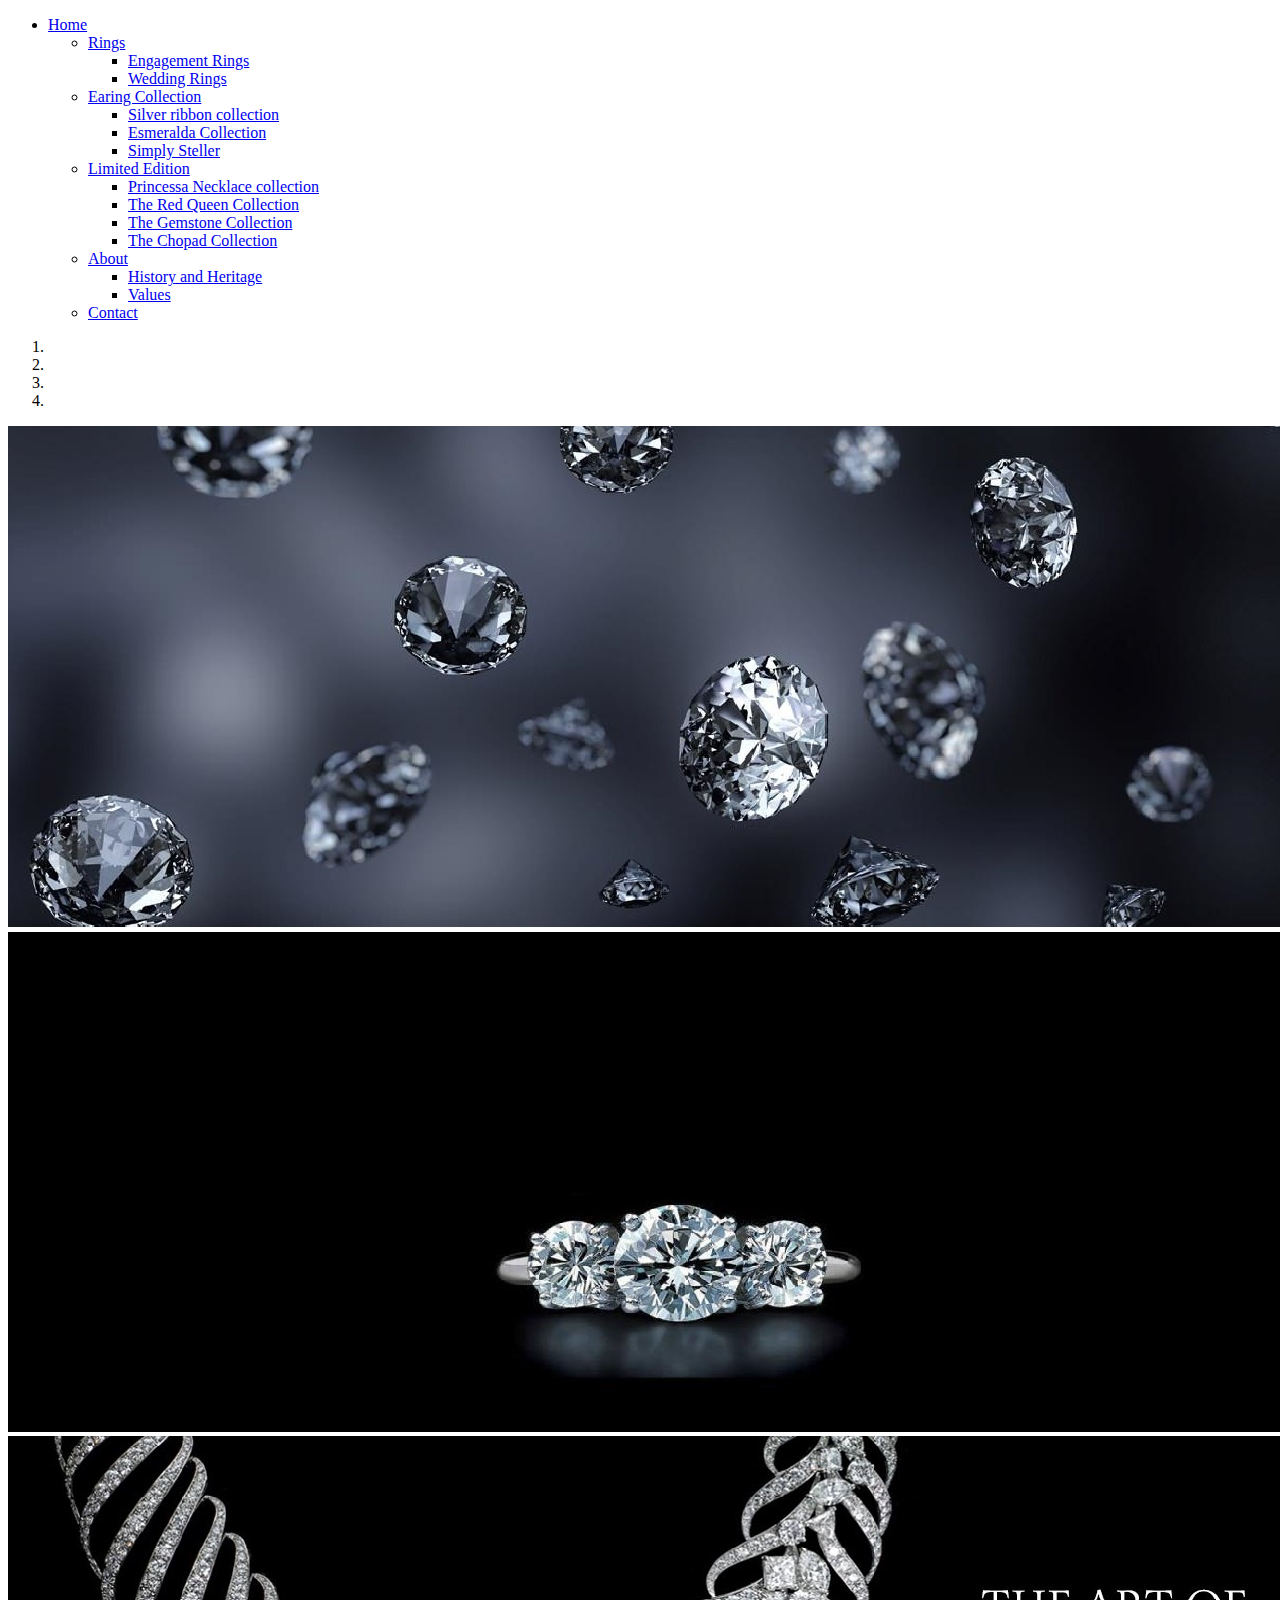
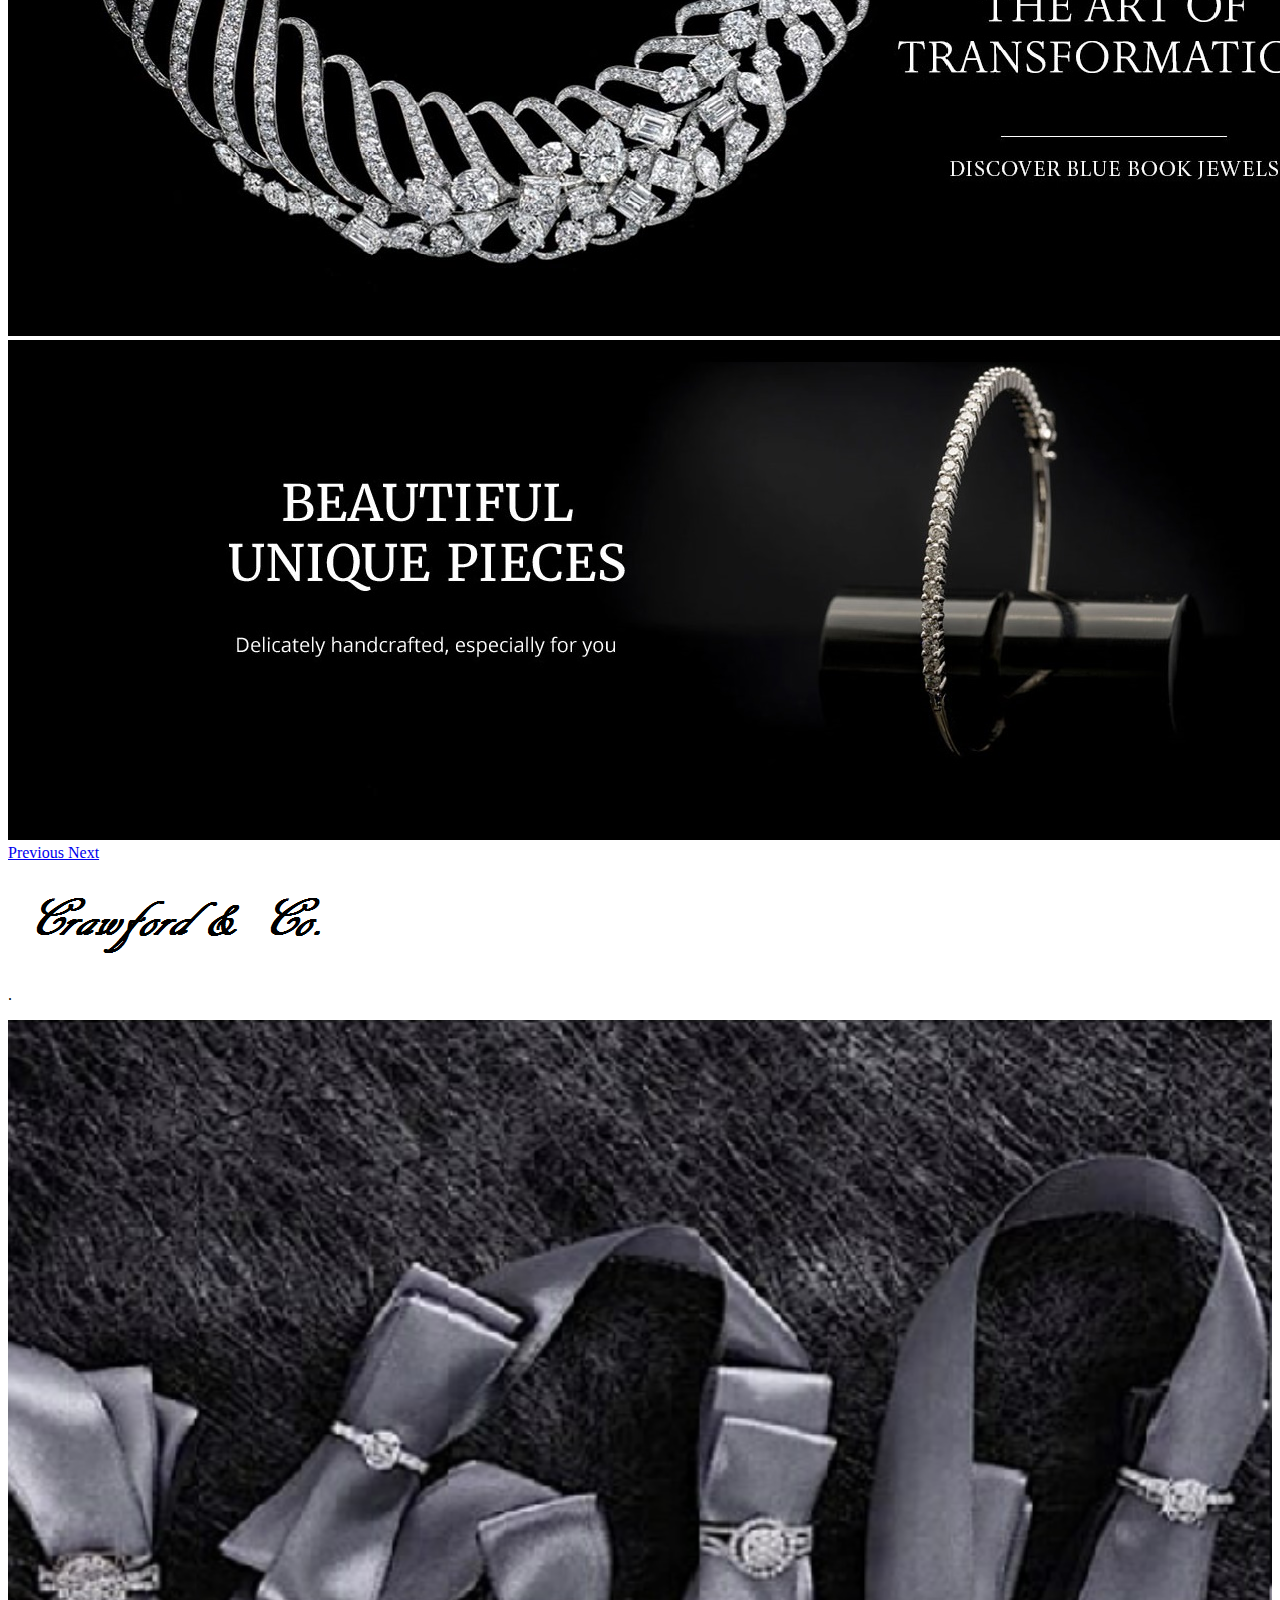
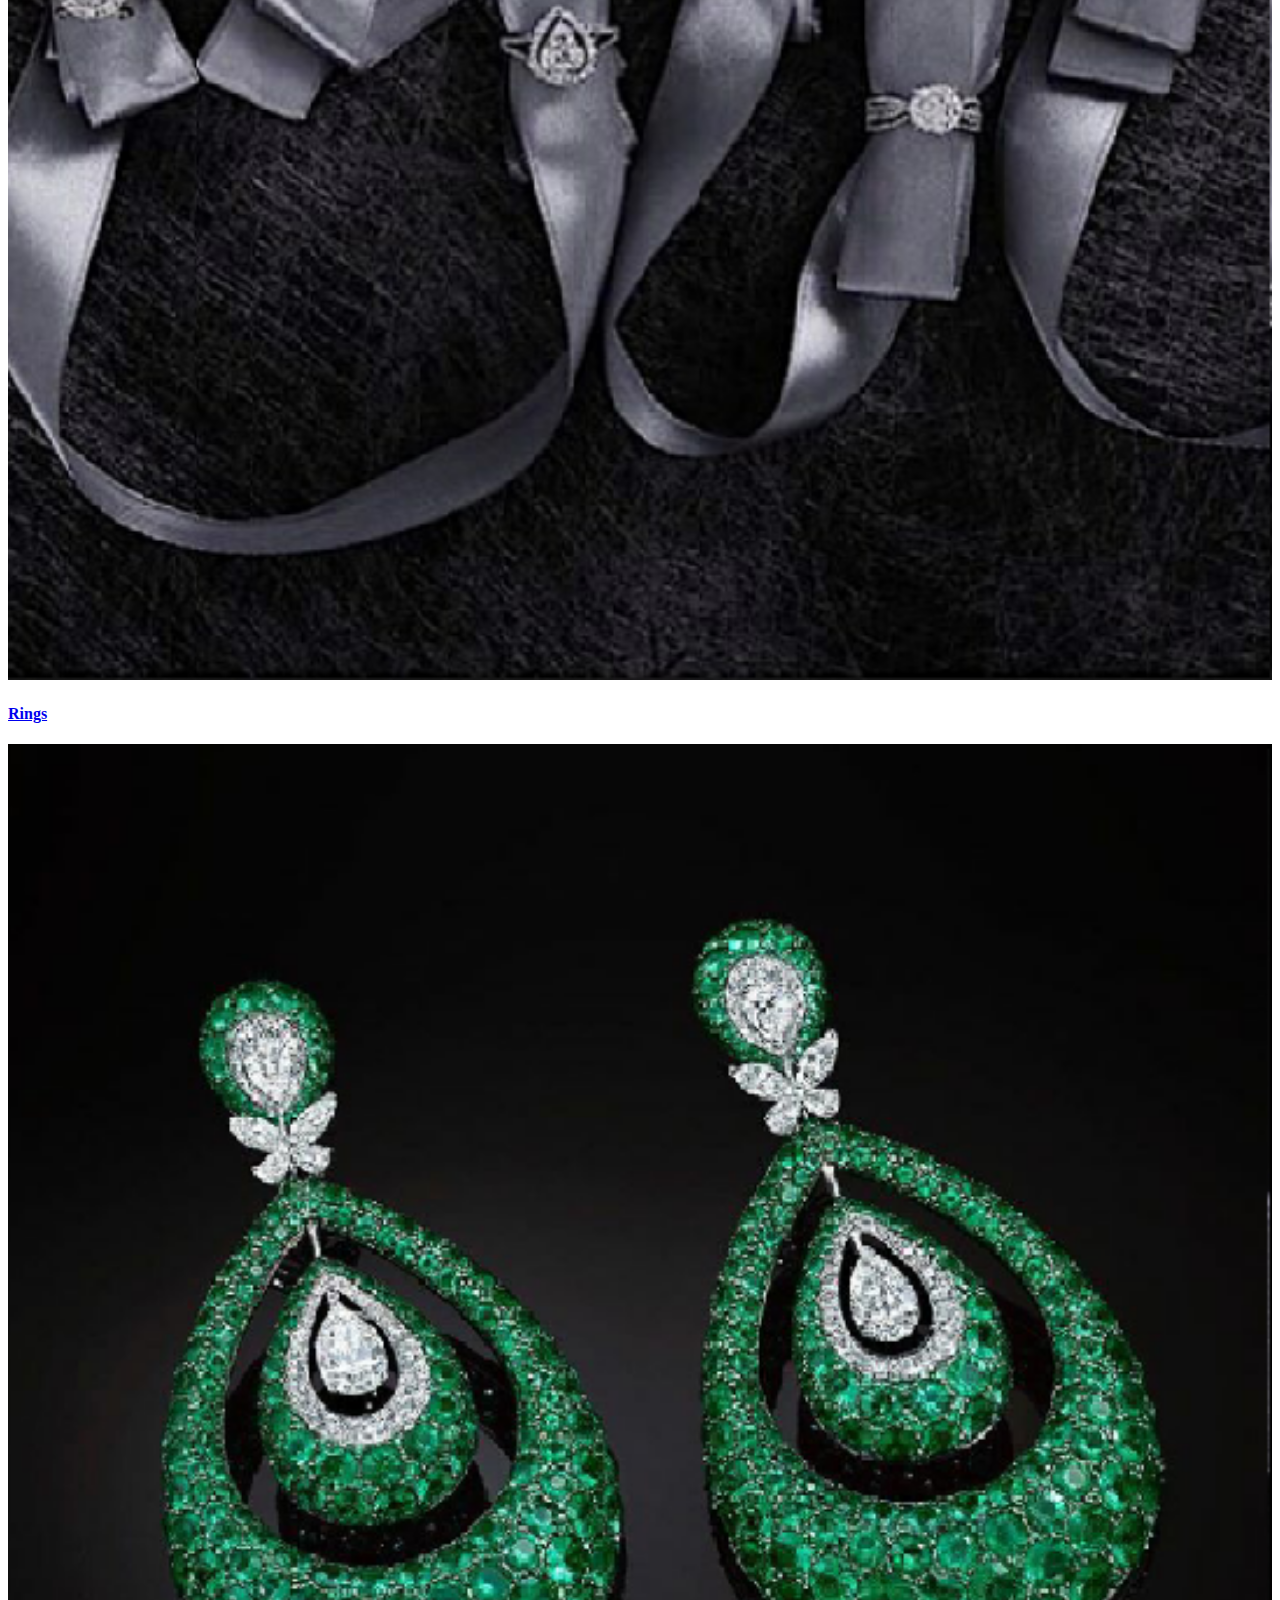
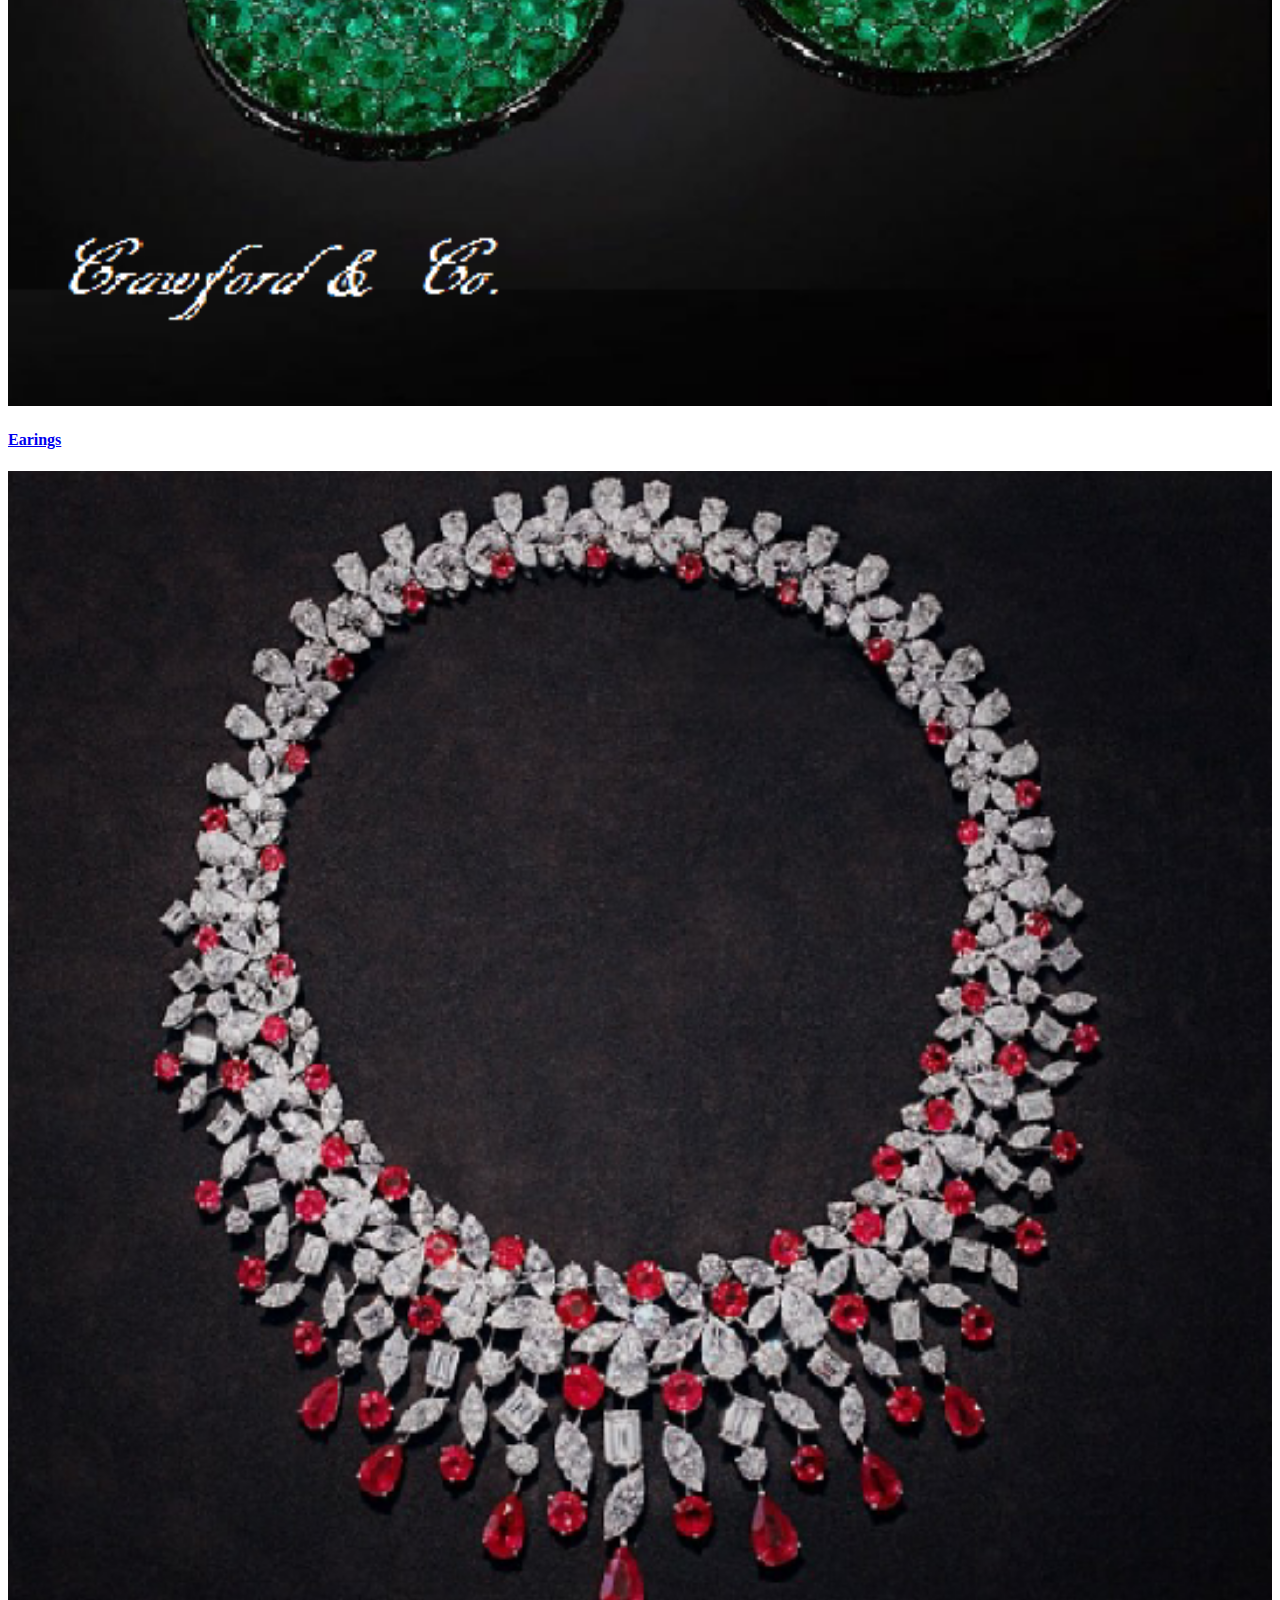
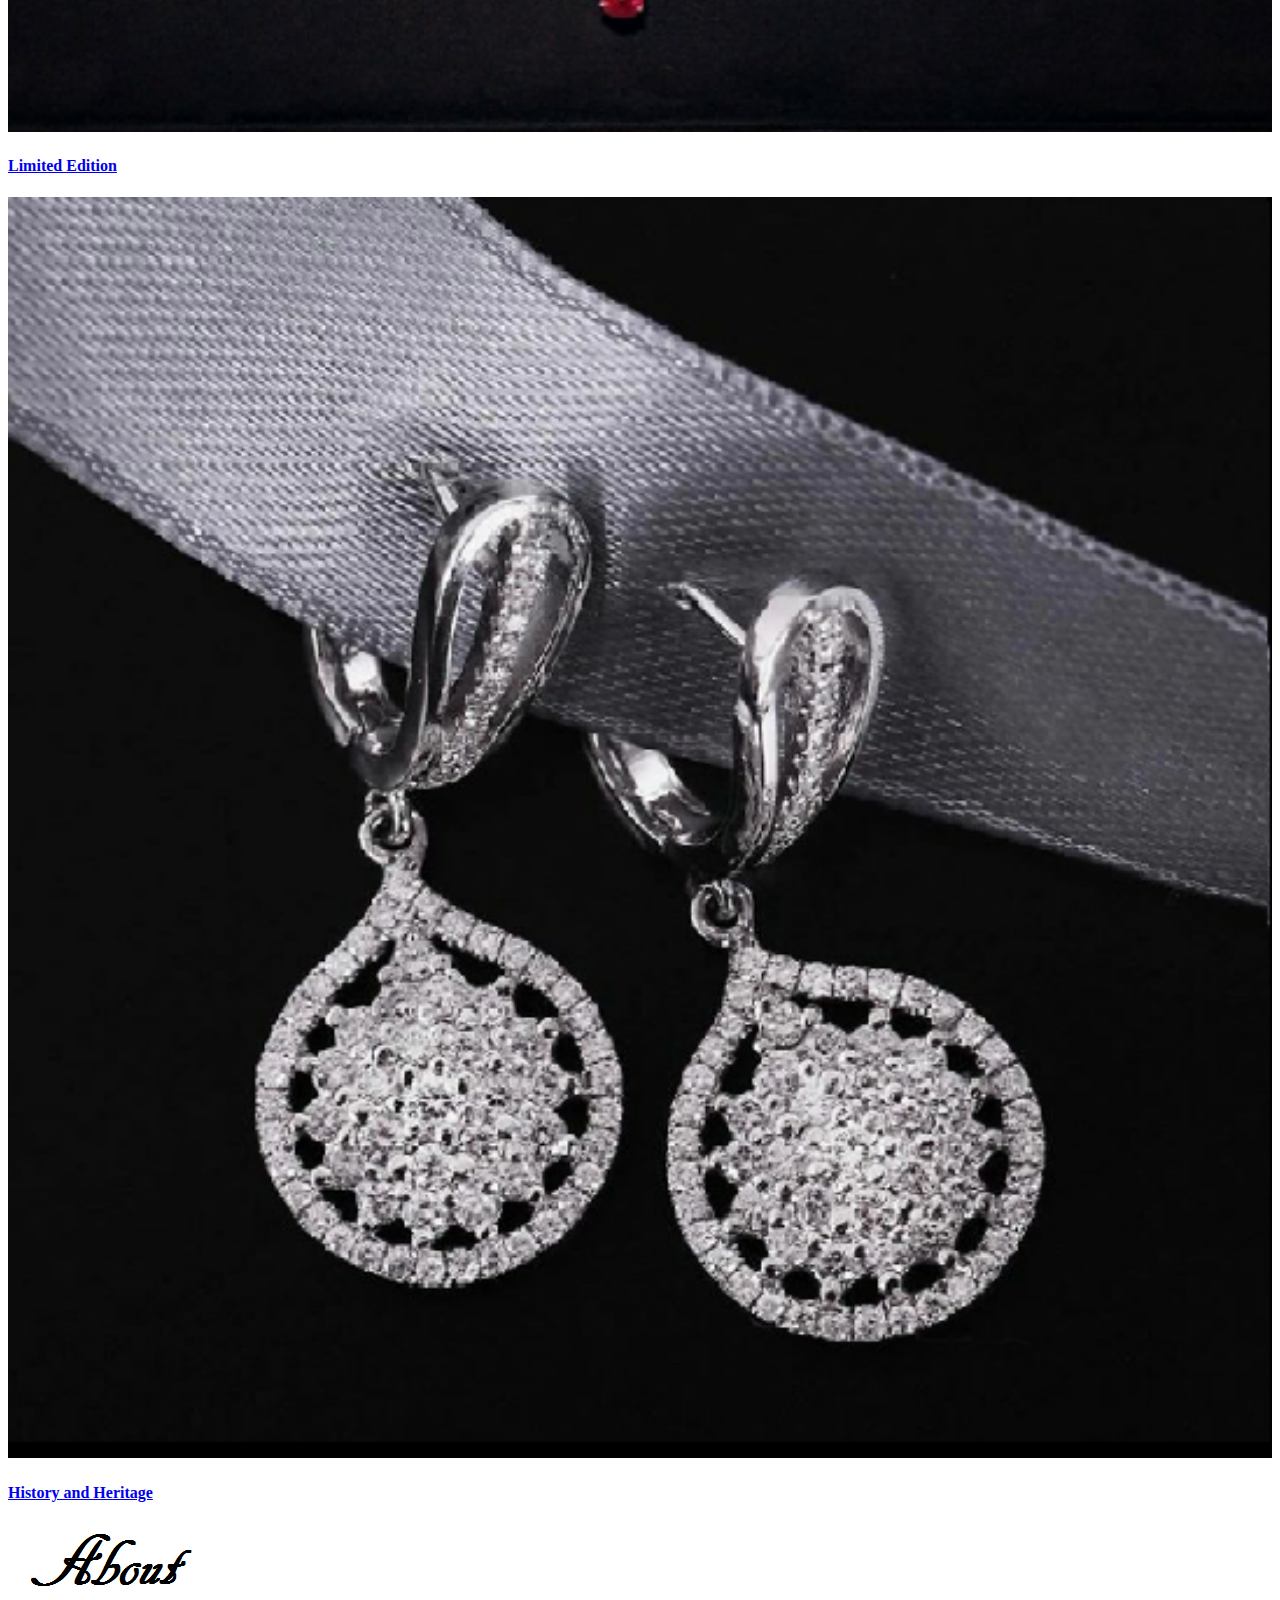
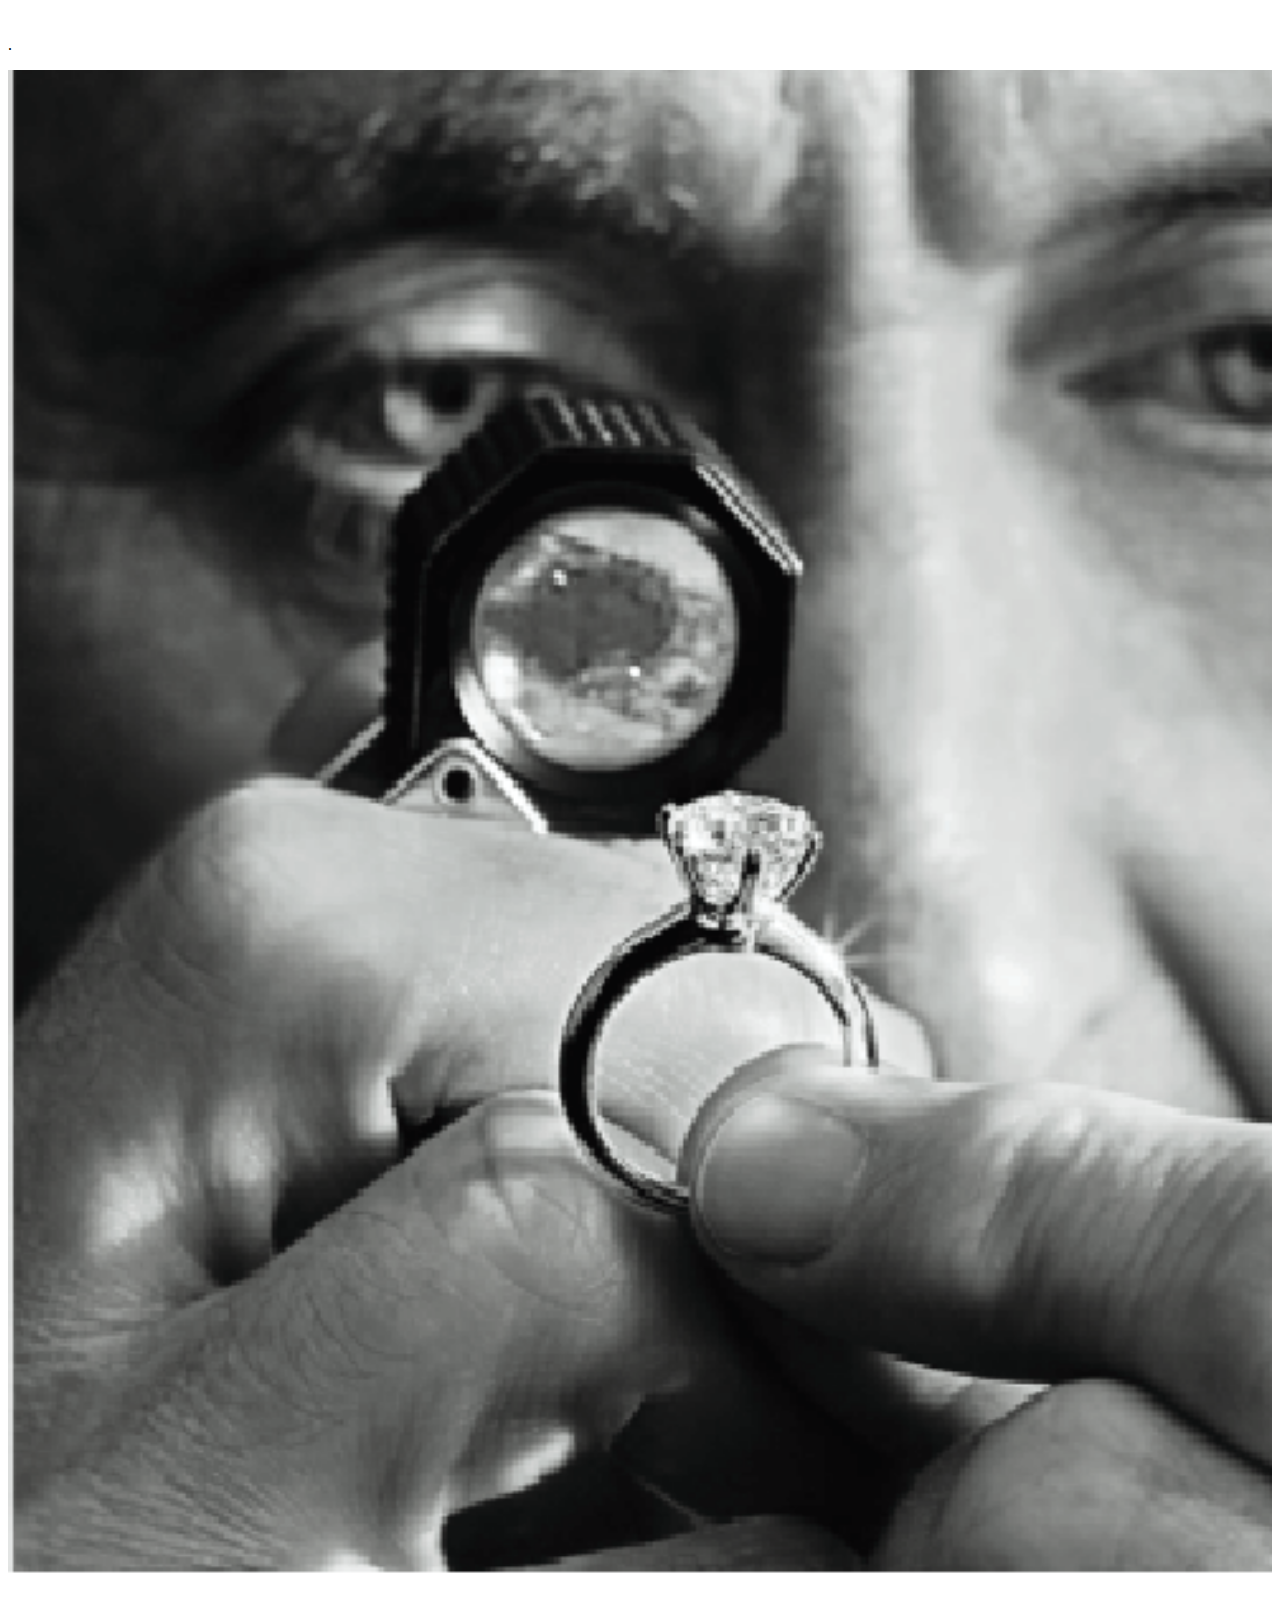
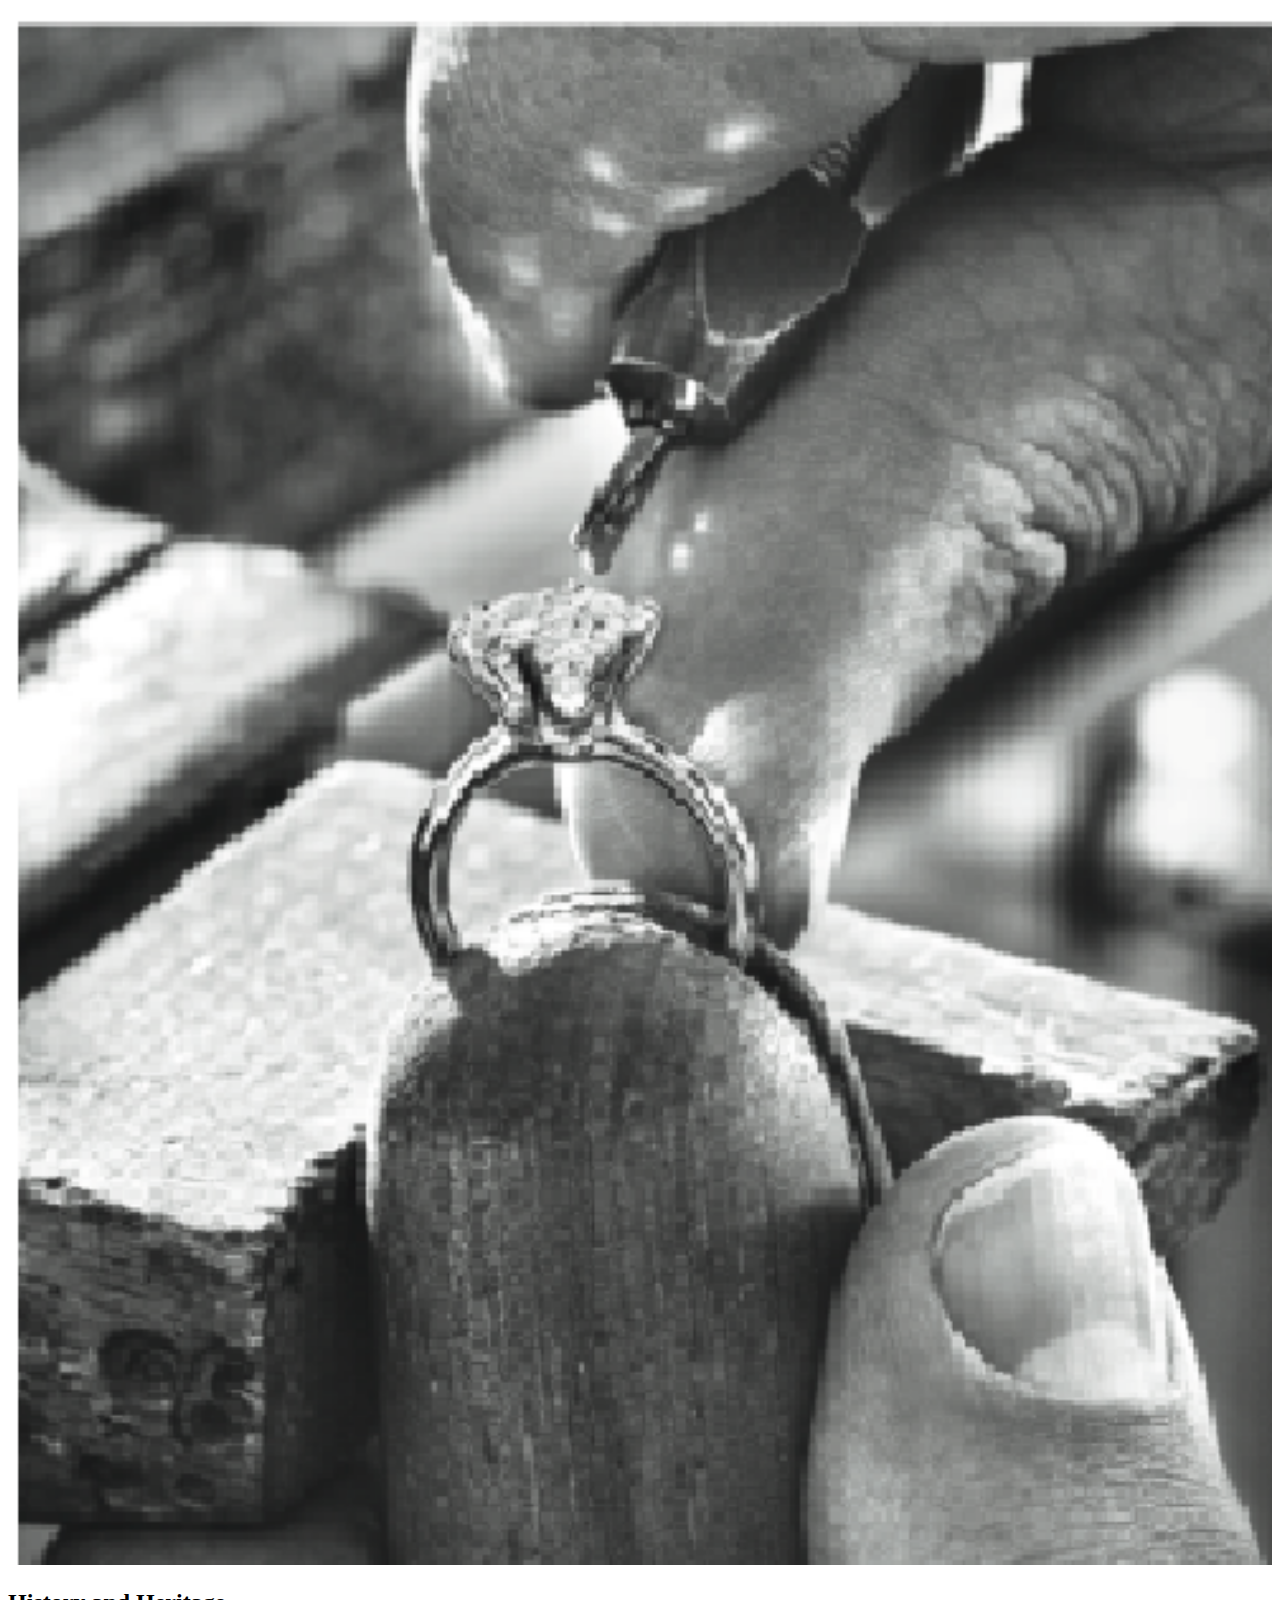
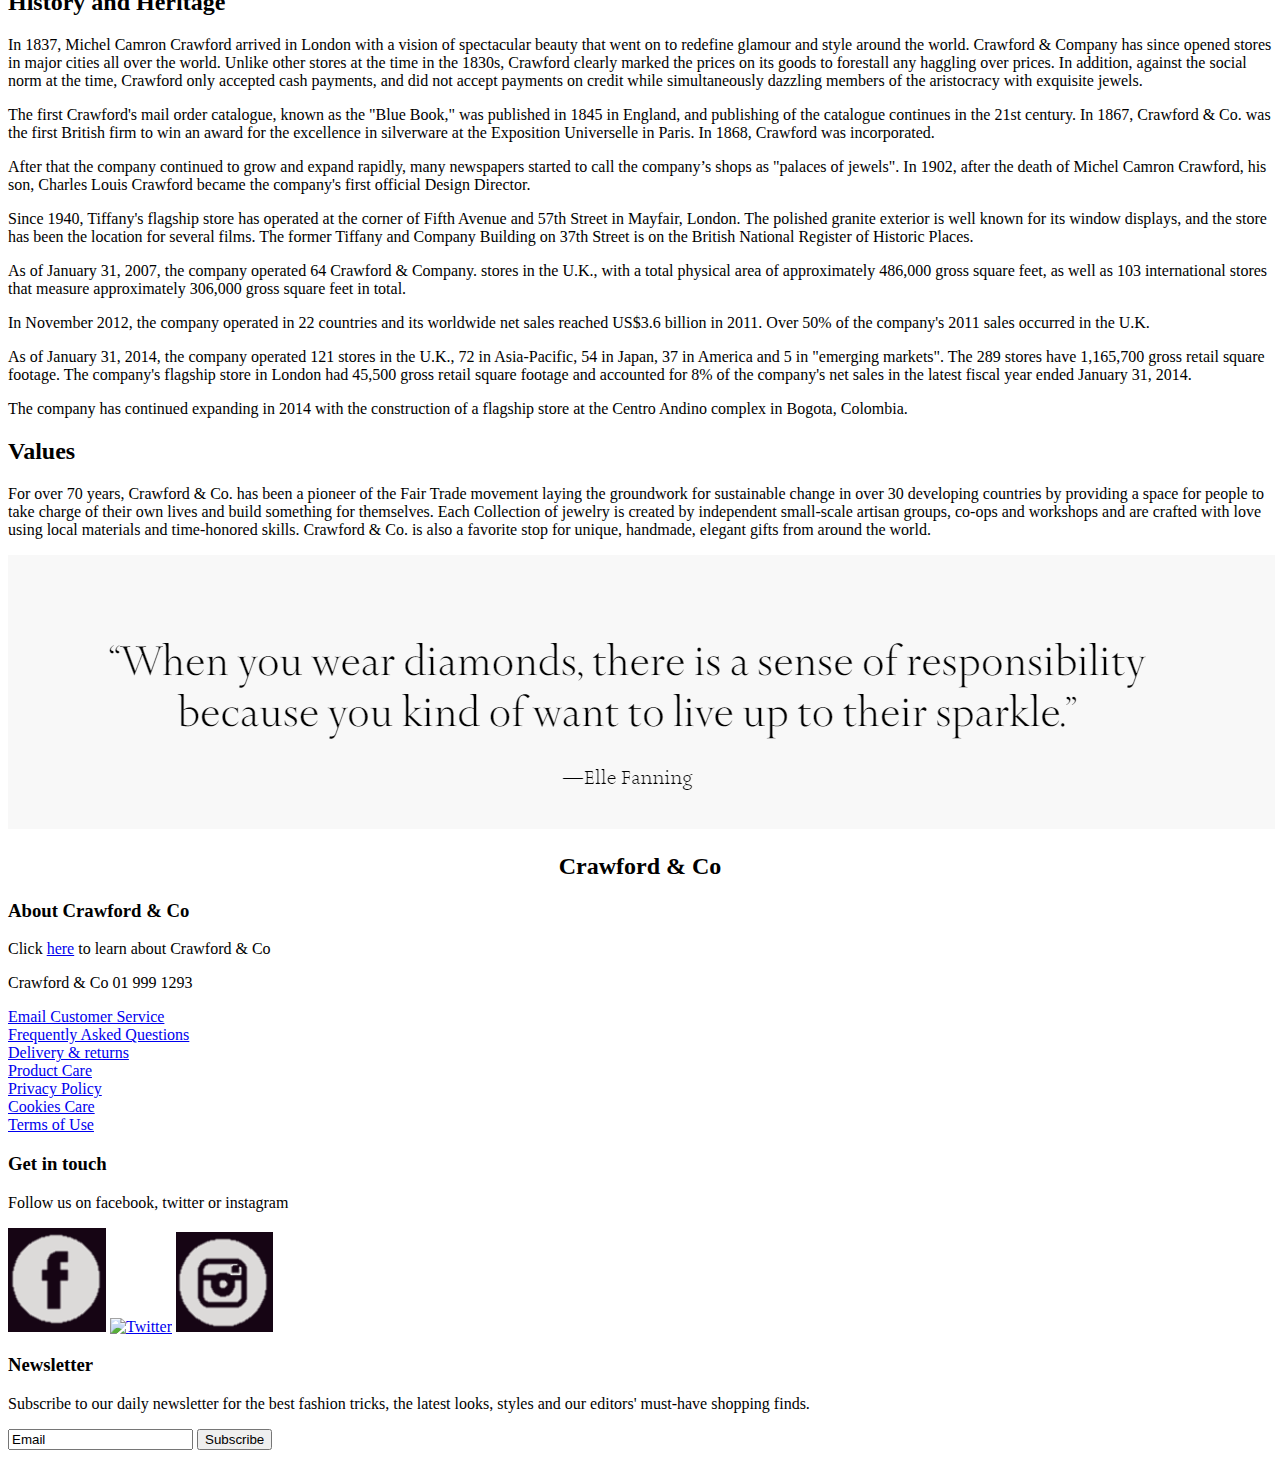
==== index.html @ 41e1ab1b "k" ====
<!DOCTYPE html>
<html lang="en">

	<head>
		<meta name="viewport" content="width=device-width, initial-scale=1">
		<title>Crawford &amp; Co</title>
		<link rel="stylesheet" type="text/CSS" href="new1.CSS">
		<link rel="stylesheet" href="CSS/bootstrap.CSS">
		<script src="jquery-3.2.0.min.js"></script>
		<script src="js/bootstrap.min.js"></script>
	</head>
	
	<body>
			<!--navbar-->
			<div id="wrap">
				<nav>
					<ul class="navbar-fixed-top">
						<li class="home">
							<a href="index.html">
								Home
							</a>
						</li>
						<ul class="copy">
							<li>
								<a href="index.html">
									Rings
								</a>
								<ul>
									<li class="copy">
										<a href="index.html">
											Engagement Rings
										</a>
									</li>
									<li class="copy">
										<a href="idex.html">
											Wedding Rings
										</a>
									</li>
								</ul>
							</li>
						</ul>
						<ul class="ccp1">
							<li>
								<a href="index3.html">
									Earing Collection
								</a>
								<ul>
									<li class="copy">
										<a href="index3.html">
											Silver ribbon collection
										</a>
									</li>
									<li class="copy">
										<a href="index3.html">
											Esmeralda Collection
										</a>
									</li>
									<li class="copy">
										<a href="index3.html">
											Simply Steller
										</a>
									</li>
								</ul>
							</li>
						</ul>
						<ul class="ccp2">
							<li>
								<a href="index4.html">
									Limited Edition
								</a>
								<ul>
									<li class="copy">
										<a href="index4.html">
											Princessa Necklace collection
										</a>
									</li>
									<li class="copy">
										<a href="index4.html">
											The Red Queen Collection
										</a>
									</li>
									<li class="copy">
										<a href="index4.html">
											The Gemstone Collection
										</a>
									</li>
									<li class="copy">
										<a href="index4.html">
											The Chopad Collection
										</a>
									</li>
								</ul>
							</li>
						</ul>
						<ul class="ccp3">
							<li>
								<a href="#top">
									About
								</a>
								<ul>
									<li class="copy">
										<a href="#top">
											History and Heritage
										</a>
									</li>
									<li class="copy">
										<a href="#values">
											Values
										</a>
									</li>
								</ul>
							</li>
						</ul>
						<ul class="ccp4">
							<li class="right">
								<a href="index5.html">
									Contact
								</a>
							</li>
						</ul>
					</ul>
				</nav>
				</div>

				<!-- carousel -->
				<div id ="carousel" class="carousel slide">
					<!-- Indicators -->
					<ol class="carousel-indicators">
						<li data-target="#carousel" data-slide-to="0" class="active"></li>
						<li data-target="#carousel" data-slide-to="1"></li>
						<li data-target="#carousel" data-slide-to="2"></li>
						<li data-target="#carousel" data-slide-to="3"></li>
					</ol>

					<!-- Wrapper for slides -->
					<div class="carousel-inner" role="listbox">
						<div class="item active">
							<img src="image2.jpg" alt="Quote" class="image-responsive">
						</div>
						<div class="item">
							<img src="image1.jpg" alt="...">
						</div>
						<div class="item">
							<img src="image4.jpg" alt="...">
						</div>
						<div class="item">
							<img src="image5.jpg" alt="...">
						</div>
					</div>
				<!-- Controls -->
					<a class="left carousel-control" href="#carousel" role="button" data-slide="prev">
						<span class="glyphicon glyphicon-chevron-left" aria-hidden="true"></span>
						<span class="sr-only">Previous</span>
					</a>
					<a class="right carousel-control" href="#carousel" role="button" data-slide="next">
						<span class="glyphicon glyphicon-chevron-right" aria-hidden="true"></span>
						<span class="sr-only">Next</span>
					</a>
				</div>
				<!-- Intro -->
				<div class="intro">
					<div class="container">
						<div class="intro-start">
							<h3><img src="logo.png" alt=""></h3>
							<p>.</p>
						</div>
					</div>
					<div class="row">
						<div class="col-sm-3">
							<div class="thumbnail">
								<a href="image12.5.png">
									<img src="image12.5.png" class="img-rounded" alt="Earings" style="width:100%">
									<div class="caption">
										<h4>Rings</h4>
									</div>
								</a>
							</div>
						</div>
						<div class="col-sm-3">
							<div class="thumbnail">
								<a href="image14.1.png">
									<img src="image14.1.png" class="img-rounded" alt="Earings" style="width:100%">
									<div class="caption">
										<h4>Earings</h4>
									</div>
								</a>
							</div>
						</div>
						<div class="col-sm-3">
							<div class="thumbnail">
								<a href="image16.1.png">
									<img src="image16.1.png" class="img-rounded" alt="Limited Edition" style="width:100%">
									<div class="caption">
										<h4>Limited Edition</h4>
									</div>
								</a>
							</div>
						</div>
						<div class="col-sm-3">
							<div class="thumbnail">
								<a href="image6.1.png">
									<img src="image6.1.png" class="img-rounded" alt="History and Heritage" style="width:100%">
										<div class="caption">
										<div id="10">
											<h4>History and Heritage</h4>
										</div>
									</div>
								</a>
							</div>
						</div>
					</div>
					<!-- //intro -->
					<!-- //About -->
					<div class="hist">
						<div id="11">
							<div class="container">
								<div class="intro-start">
									<h3><img id="top" src="about.png" class="img-rounded" alt=""/</a></h3>
									<p>.</p>
								</div>
							</div>
							<div class="row">
								<div class="col-sm-4">
									<img src="hist.png" class="img-rounded" alt="hist" style="width:100%">
									<img src="val.png" class="img-rounded" alt="val" style="width:100%">
								</div>
								<div class="col-sm-8">
									<div class="thumbnail">
										<h2 >History and Heritage</h2>
										<p>In 1837, Michel Camron Crawford arrived in London with a vision of spectacular beauty that went on to redefine glamour and style around the world. Crawford &amp; Company has since opened stores in major cities all over the world. Unlike other stores at the time in the 1830s, Crawford clearly marked the prices on its goods to forestall any haggling over prices. In addition, against the social norm at the time, Crawford only accepted cash payments, and did not accept payments on credit while simultaneously dazzling members of the aristocracy with exquisite jewels. </p>
										<p>The first Crawford's mail order catalogue, known as the "Blue Book," was published in 1845 in England, and publishing of the catalogue continues in the 21st century. In 1867, Crawford &amp; Co. was the first British firm to win an award for the excellence in silverware at the Exposition Universelle in Paris. In 1868, Crawford was incorporated. </p>
										<p>After that the company continued to grow and expand rapidly, many newspapers started to call the company’s shops as "palaces of jewels". In 1902, after the death of Michel Camron Crawford, his son, Charles Louis Crawford became the company's first official Design Director. </p>
										<p>Since 1940, Tiffany's flagship store has operated at the corner of Fifth Avenue and 57th Street in Mayfair, London. The polished granite exterior is well known for its window displays, and the store has been the location for several films. The former Tiffany and Company Building on 37th Street is on the British National Register of Historic Places. </p>
										<p>As of January 31, 2007, the company operated 64 Crawford &amp; Company. stores in the U.K., with a total physical area of approximately 486,000 gross square feet, as well as 103 international stores that measure approximately 306,000 gross square feet in total. </p>
										<p>In November 2012, the company operated in 22 countries and its worldwide net sales reached US$3.6 billion in 2011. Over 50% of the company's 2011 sales occurred in the U.K. </p>
										<p id="values">As of January 31, 2014, the company operated 121 stores in the U.K., 72 in Asia-Pacific, 54 in Japan, 37 in America and 5 in "emerging markets". The 289 stores have 1,165,700 gross retail square footage. The company's flagship store in London had 45,500 gross retail square footage and accounted for 8% of the company's net sales in the latest fiscal year ended January 31, 2014. </p>
										<p>The company has continued expanding in 2014 with the construction of a flagship store at the Centro Andino complex in Bogota, Colombia. </p>
											<div id="12">
												<h2>Values</h2>
											</div>
										<p>For over 70 years, Crawford &amp; Co. has been a pioneer of the Fair Trade movement laying the groundwork for sustainable change in over 30 developing countries by providing a space for people to take charge of their own lives and build something for themselves. Each Collection of jewelry is created by independent small-scale artisan groups, co-ops and workshops and are crafted with love using local materials and time-honored skills. Crawford &amp; Co. is also a favorite stop for unique, handmade, elegant gifts from around the world.</p>
										<img src="quote.png" class="img-rounded" alt="">
									</div>
								</div>
							</div>     
						</div>
					</div>
				</div>
	</body>
	<footer>
		<h2>
			<center>Crawford &amp; Co</center>
		</h2>
		<div id="buzz" class="text-center">
			<div class="container">
				<div class="row">
					<div class='col-sm-4'>
						<h3>About Crawford &amp; Co</h3>
						<p>Click <a href = "#about" class="hash">here</a> to learn about Crawford &amp; Co</p>
						<p> Crawford &amp; Co 01 999 1293</p>
						<a href = "#" class="hash">Email Customer Service</a><br>
						<a href = "#" class="hash">Frequently Asked Questions</a><br>
						<a href = "#" class="hash">Delivery &amp; returns</a><br>
						<a href = "#" class="hash">Product Care</a><br>
						<a href = "#" class="hash">Privacy Policy</a><br>
						<a href = "#" class="hash">Cookies Care</a><br>
						<a href = "#" class="hash">Terms of Use</a>
					</div>
					<div class='col-sm-4'>
						<h3>Get in touch</h3>
						<p>Follow us on facebook, twitter or instagram</p>
						<a href = "#"><img src="facebook.png" class="" alt="Facebook"></a>
						<a href = "#"><img src="twitter.png" class="" alt="Twitter"></a>
						<a href = "#"><img src="instagram.png" class="" alt="Instagram"></a>
					</div>
					<div class='col-sm-4'>
						<h3>Newsletter</h3>
						<p>Subscribe to our daily newsletter for the best fashion tricks, the latest looks, styles and our editors' must-have shopping finds.</p>
						<a href = "https://en.wikipedia.org/wiki/The_Nightmare_Before_Christmas">	
						</a>
						<form action="#" method="post">
							<input type="email" value="Email" required>
							<input type="submit" value="Subscribe">
						</form>
					</div>
				</div>
			</div>
		</div>
	</footer>
	<script>
		$(function() {
		$('a[href*="#"]:not([href="#"])').click(function() {
		if (location.pathname.replace(/^\//,'') == this.pathname.replace(/^\//,'') && location.hostname == this.hostname) {
		var target = $(this.hash);
		target = target.length ? target : $('[name=' + this.hash.slice(1) +']');
		if (target.length) {
		$('html, body').animate({
		scrollTop: target.offset().top
		}, 1000);
		return false;
		}
		}
		});
		})
		$('.carousel').carousel({
		interval: 2000
		})
	</script>

	</body>
</html>
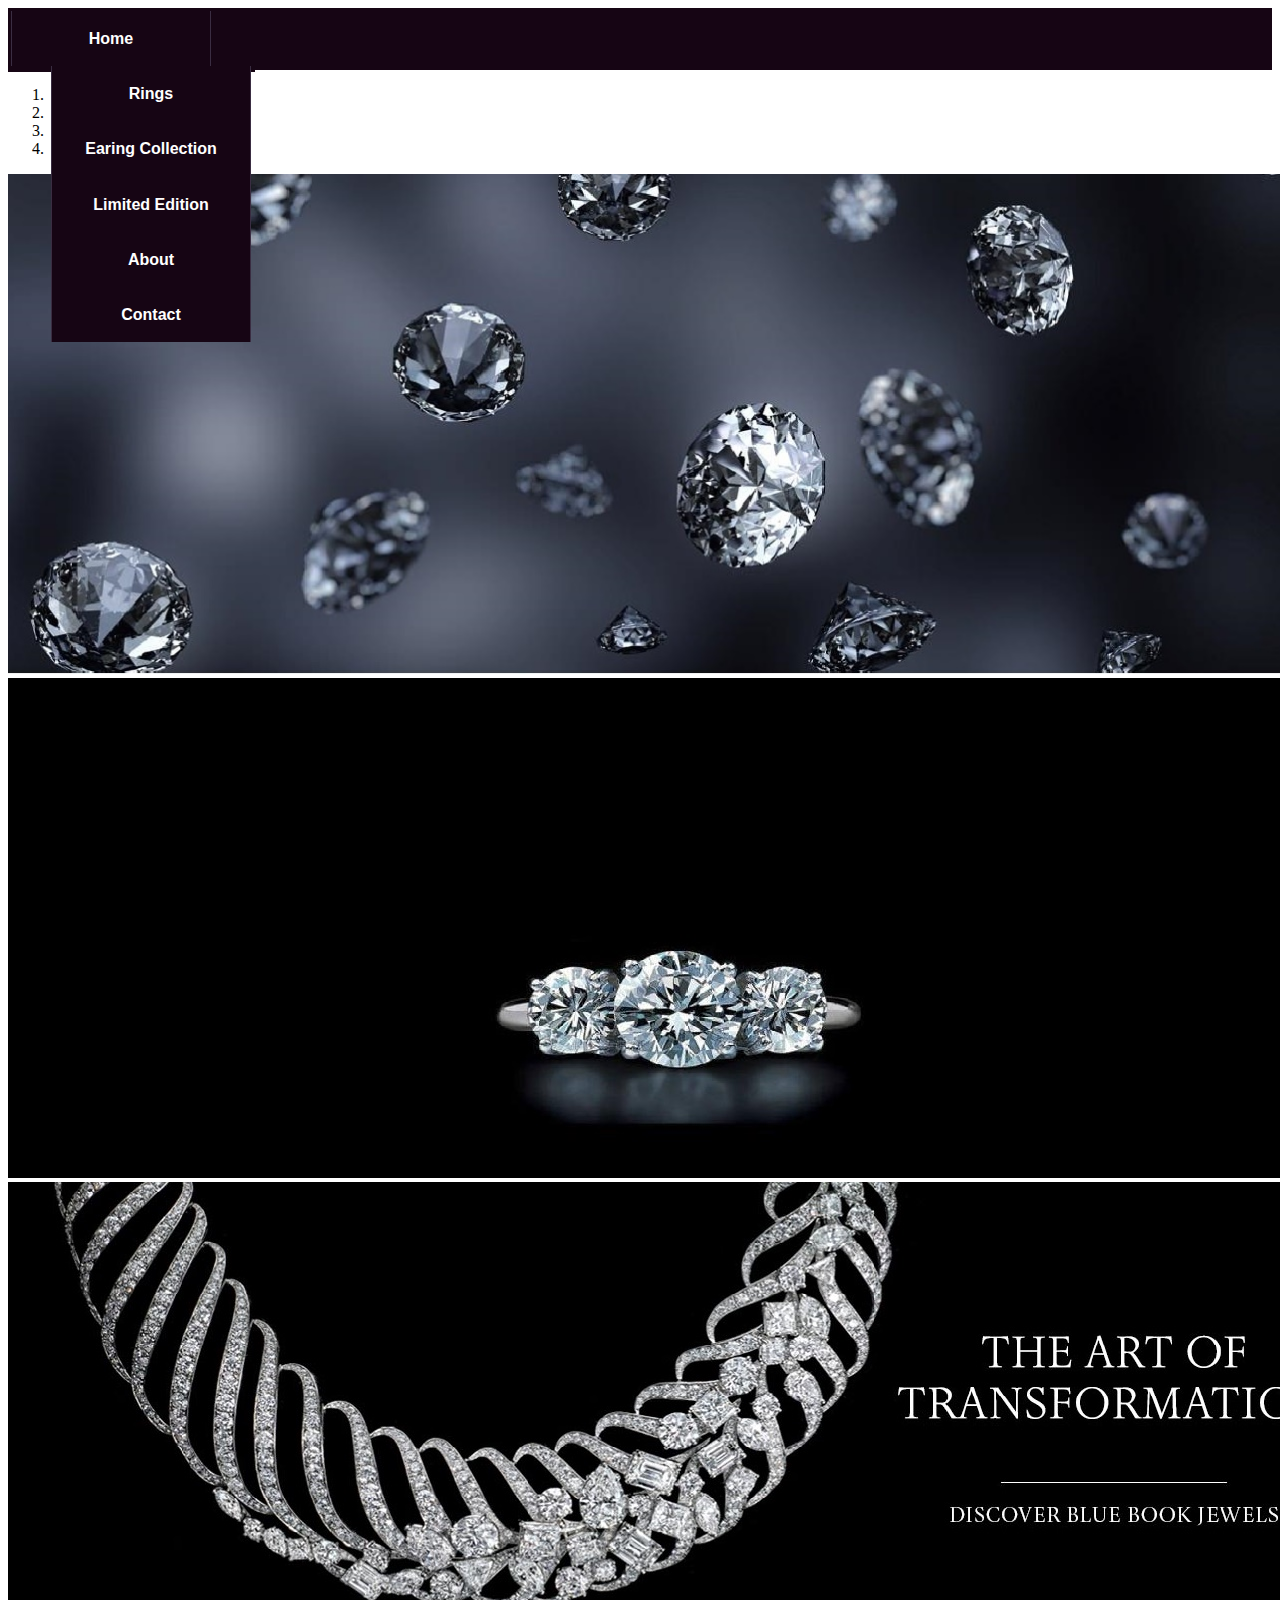
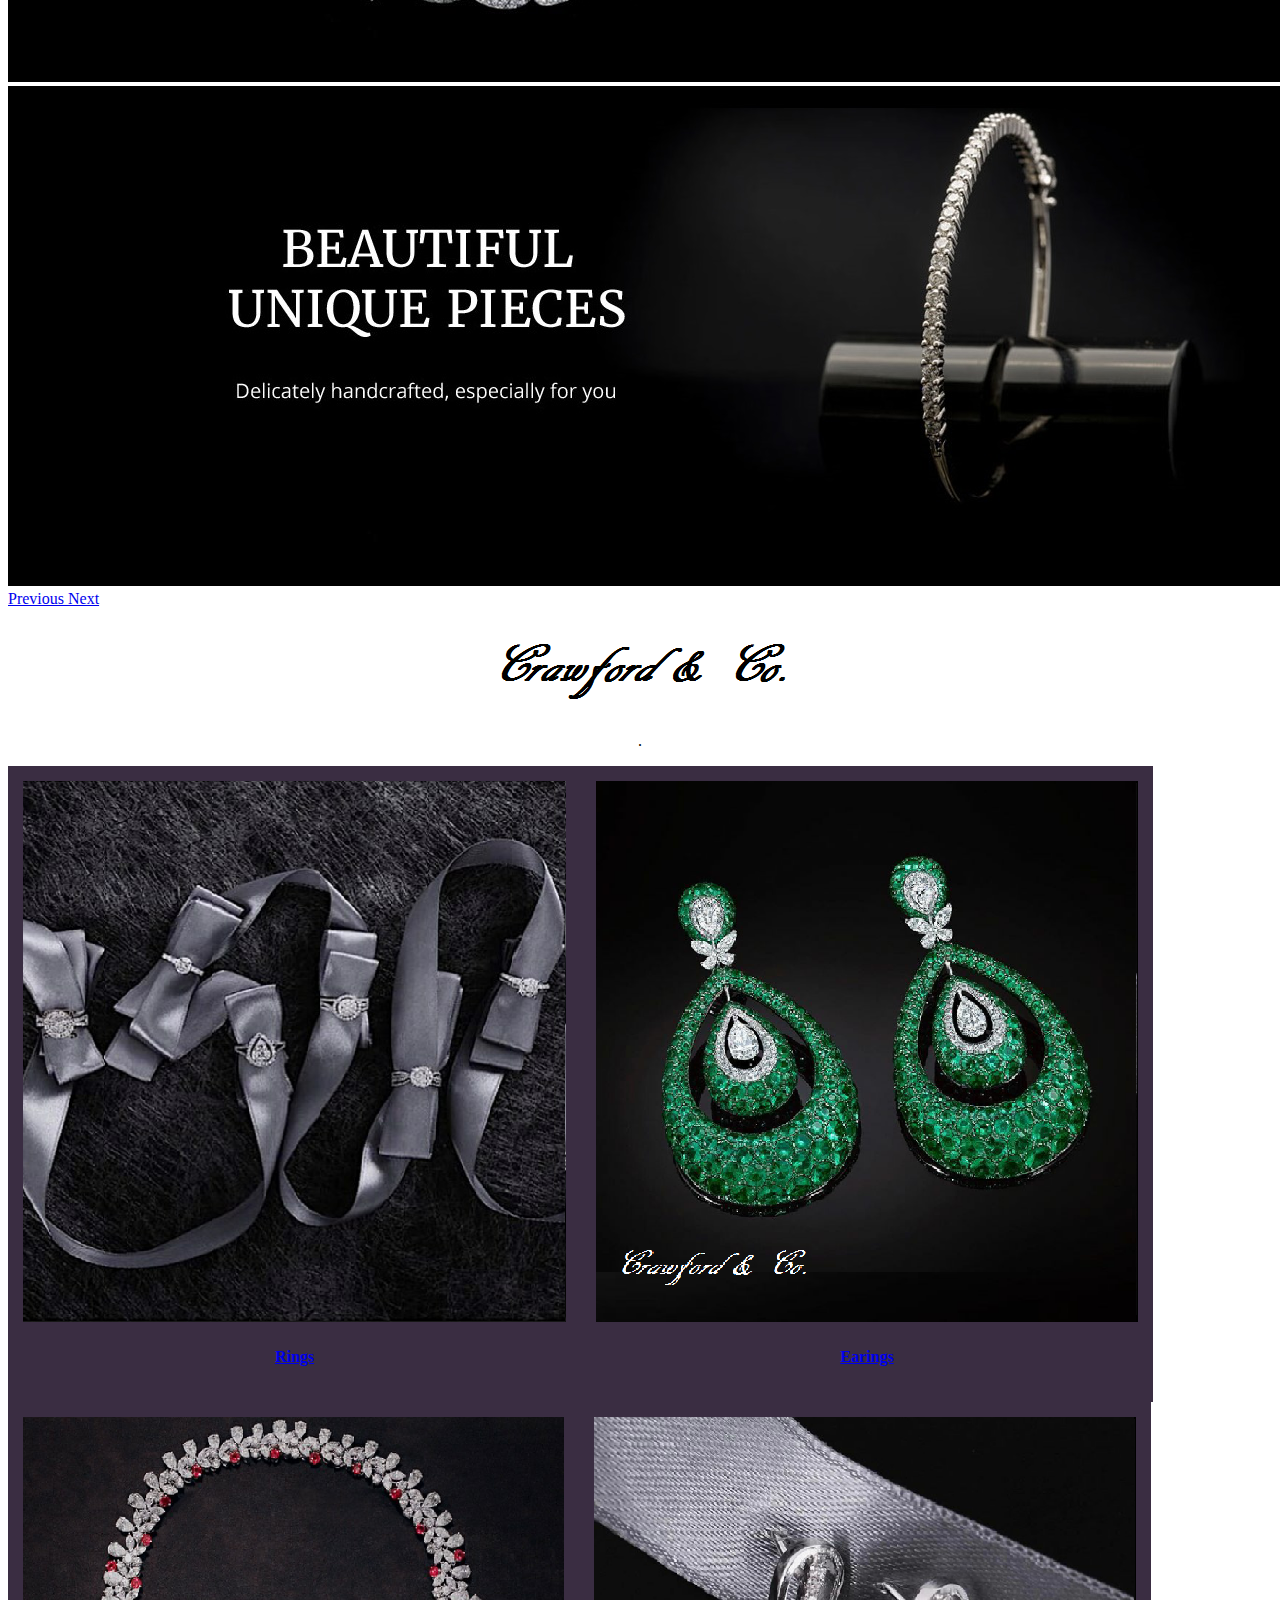
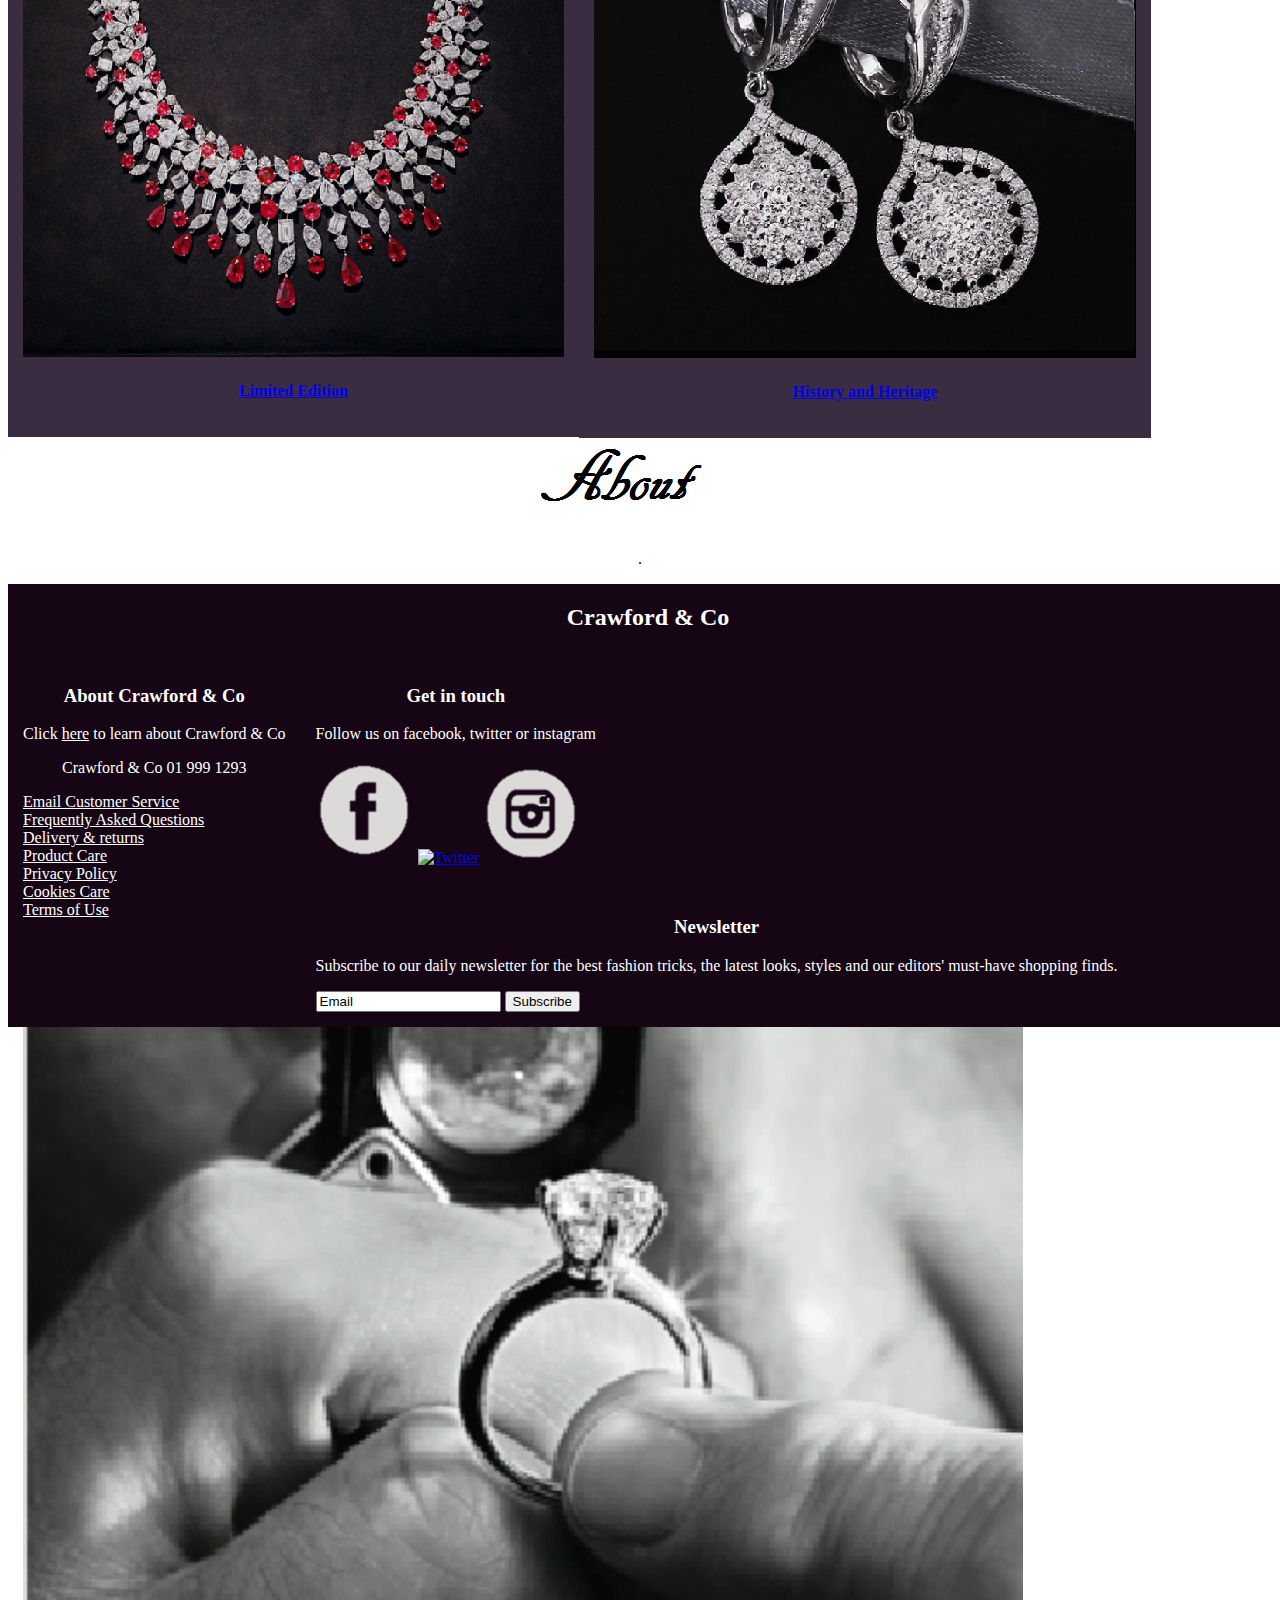
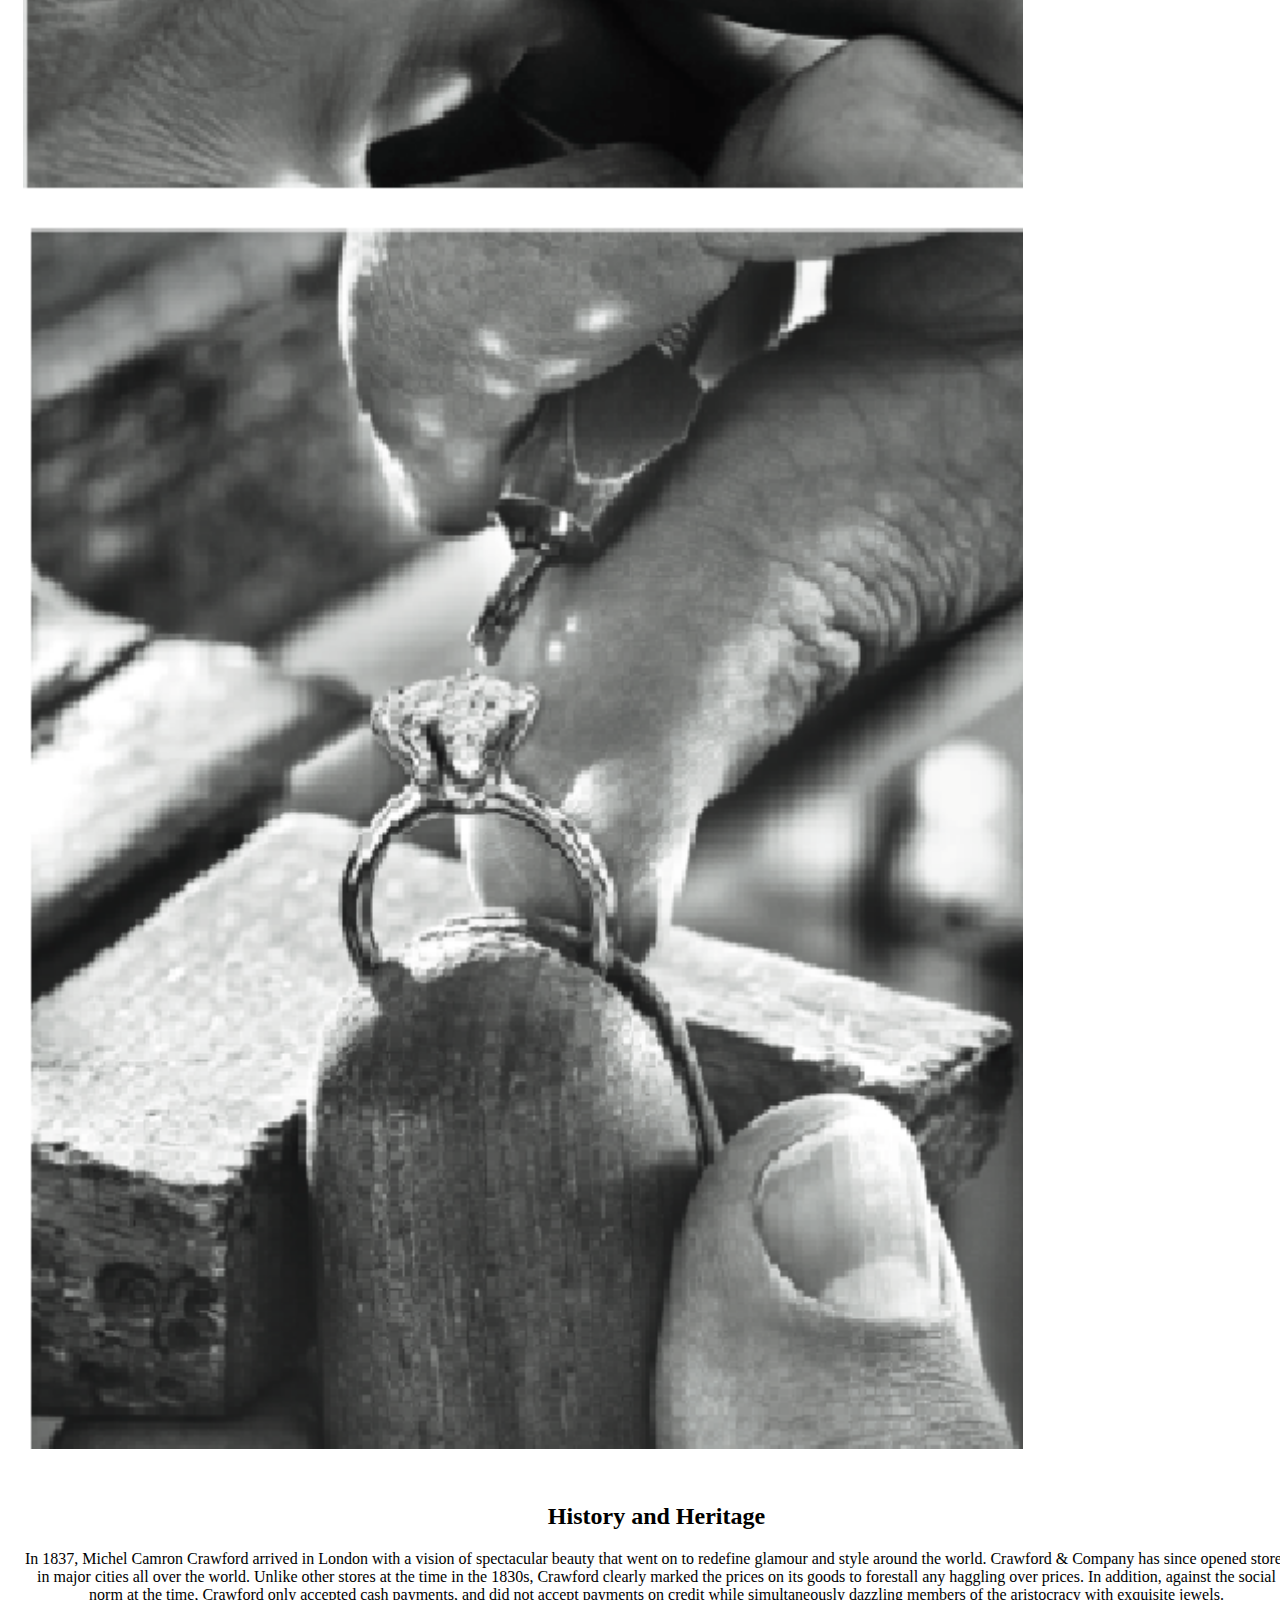
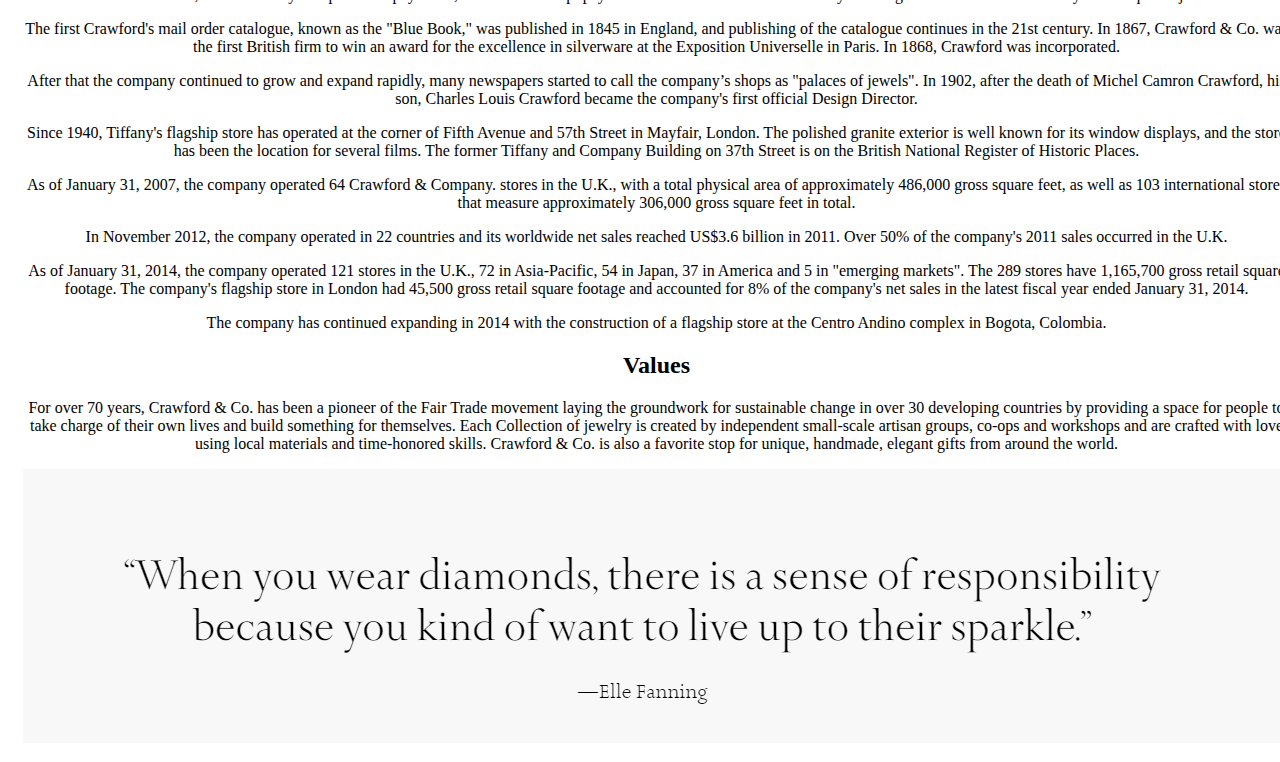
==== commit ab664948: "j" ====
--- a/index.html
+++ b/index.html
@@ -4,8 +4,8 @@
 	<head>
 		<meta name="viewport" content="width=device-width, initial-scale=1">
 		<title>Crawford &amp; Co</title>
-		<link rel="stylesheet" type="text/CSS" href="new1.CSS">
-		<link rel="stylesheet" href="CSS/bootstrap.CSS">
+		<link rel="stylesheet" type="text/CSS" href="new1.css">
+		<link rel="stylesheet" href="CSS/bootstrap.css">
 		<script src="jquery-3.2.0.min.js"></script>
 		<script src="js/bootstrap.min.js"></script>
 	</head>
--- a/new1.css
+++ b/new1.css
@@ -0,0 +1,255 @@
+/* nav bar for all pages css */
+.navbar-fixed-top li a:hover:not(.active) 
+{
+	background-color: #3A2D42;
+	color:white;
+}
+.navbar-fixed-top li a:visited 
+{
+	background-color: #3A2D42;
+	color:white;
+}
+
+.navbar-fixed-top li.right {
+    float: right;
+}
+/*the dropdown fixed top navbar*/
+#wrap	
+{
+	width: 100%; /* Spans the width of the page */
+	height: 62px;
+	margin: 0; /* Ensures there is no space between sides of the screen and the menu */
+	z-index: 99; /* Makes sure that your menu remains on top of other page elements */
+	position: relative;
+	background-color: #160514;
+}
+.navbar-fixed-top
+{
+	height: 58px;
+	padding: 3px ;
+	margin: 0;
+	position: absolute; /* Ensures that the menu doesn’t affect other elements */
+	border-right: 1px solid #160514;
+	background-color: #160514;
+}
+
+.navbar-fixed-top li 	
+{
+	height: auto;
+	width: 200px;  /* Each menu item is 200px wide */
+	float: left;  /* This lines up the menu items horizontally */
+	text-align: center;  /* All text is placed in the center of the box */
+	list-style: none;  /* Removes the default styling (bullets) for the list */
+	font: normal bold 16px/1.2em Arial, Verdana, Helvetica;
+	padding: 0;
+	margin: 0;
+	background-color: #160514;
+}
+.navbar-fixed-top a
+{
+	padding: 18px 0;  /* Adds a padding on the top and bottom so the text appears centered vertically */
+	text-decoration: none;  /* Removes the default hyperlink styling. */
+	border-left: 1px solid #3A2D42; /* Creates a border in a slightly lighter shade of blue than the background.  Combined with the right border, this creates a nice effect. */
+	border-right: 1px solid #3A2D42; /* Creates a border in a slightly darker shade of blue than the background.  Combined with the left border, this creates a nice effect. */
+	color: white; /* Text color is white */
+	display: block;
+}
+.navbar-fixed-top li a:hover 
+{
+	background-color: transparent;
+}
+.navbar-fixed-top li ul 	
+{
+	display: none;  /* Hides the drop-down menu */
+	height: auto;
+	margin: 0; /* Aligns drop-down box underneath the menu item */
+	padding: 0; /* Aligns drop-down box underneath the menu item */
+}
+
+.navbar-fixed-top li:hover ul 	
+{
+	display: block; /* Displays the drop-down box when the menu item is hovered over */
+}
+.navbar-fixed-top li ul li 
+{
+	background-color: #756175;
+}
+.navbar-fixed-top li ul li a 	
+{
+	border-left: 1px solid #1f5065;
+	border-right: 1px solid #1f5065;
+	border-top: 1px solid #3A2D42;
+	border-bottom: 1px solid #3A2D42;
+}
+.navbar-fixed-top li ul li a:hover	
+{
+	background-color: #756175;
+}
+.col-sm-3 
+{
+	background-color: #3A2D42
+}
+/* end of css for nav */
+
+@media screen and (max-width: 1250px)
+{
+   li.home 
+    {
+   		cursor: pointer;
+   	}
+   	.navbar-fixed-top
+   	{
+   		 position: absolute;
+    	 display: block;
+    	 float:left;
+   	}
+   	.copy
+   	{
+   		   display: none;
+		    position: fixed;
+		    margin:0;
+		    padding:0;
+		    top:59px;
+		    left:0px;
+   	}
+   	.ccp1
+   	{
+   		    display: none;
+		    position: fixed;
+		    margin:0;
+		    padding:0;
+		    top:110px;
+		    left:0px;
+   	}
+   	.ccp2
+   	{
+   		    display: none;
+		    position: fixed;
+		    margin:0;
+		    padding:0;
+		    top:165px;
+		    left:0px;
+   	}
+   	.ccp3
+   	{
+   		  display: none;
+		    position: fixed;
+		    margin:0;
+		    padding:0;
+		    top:210px;
+		    left:0px;
+   	}
+   	.ccp4
+   	{
+   		  display: none;
+		    position: fixed;
+		    margin:0;
+		    padding:0;
+		    top:265px;
+		    left: 0px;
+   	}
+   	.copy li ul li a
+   	{
+   		   display: none;
+		    position: absolute;
+   	}
+	.navbar-fixed-top:hover ul
+		{
+		    display: block;
+		}
+}
+
+/*content on index5 page the contact page*/
+
+[class*="col-"]
+{
+	float:left;
+	padding: 15px;
+}
+.col-3
+{
+	width:33.3%;
+	text-align: middle;
+}
+.col-4
+{
+	width:44.4%;
+}
+.col-5
+{
+	width:20.3;
+}
+@media only screen and (max-width: 768px) {
+    /* For mobile phones: */
+    [class*="col-"] {
+        width: 100%;
+    }
+}
+/* css for footer on each page */
+footer
+{
+	background-color: #160514;
+	color: white;
+	min-width:100%;
+	min-height:5%;
+	display: block;
+	margin-bottom: 0%;
+	position:absolute;
+}
+footer a.hash
+{
+	color: white;
+}
+footer a.hash:hover {
+    color: #167277;
+}
+input[type=email], input[type=submit]
+{
+	color: black;
+}
+/* end of css for footer*/
+/*  Fatommas CSS */
+
+.col-sm-3 {
+  background-color: #3A2D42
+}
+P { text-align: center }
+H2 { text-align: center }
+h4 { text-align: center }
+H3 { text-align: center }
+h1 { text-align: center }
+.button {
+    background-color: #756175;
+    border: none;
+    color: white;
+    padding: 15px 32px;
+    text-align: center;
+    text-decoration: none;
+    display: inline-block;
+    font-size: 20px;
+    margin: 4px 2px;
+    cursor: pointer;
+    border-radius: 12px;
+    -webkit-transition-duration: 0.4s; /* Safari */
+   transition-duration: 0.4s;
+   position: absolute;
+}
+  .button:hover {
+        background-color: #3A2D42;
+        color: white;
+        box-shadow: 0 12px 16px 0 rgba(0,0,0,0.24), 0 17px 50px 0 rgba(0,0,0,0.19)
+    }
+    .button:visited{
+          background-color: #3A2D42;
+          color: white;
+          box-shadow: 0 12px 16px 0 rgba(0,0,0,0.24), 0 17px 50px 0 rgba(0,0,0,0.19)
+}
+.button:focus {
+  background-color: #3A2D42;
+  color: white;
+  box-shadow: 0 12px 16px 0 rgba(0,0,0,0.24), 0 17px 50px 0 rgba(0,0,0,0.19)
+}
+.carousel-inner >.item > img {
+    min-width: 100%;
+    height: 500px;
+}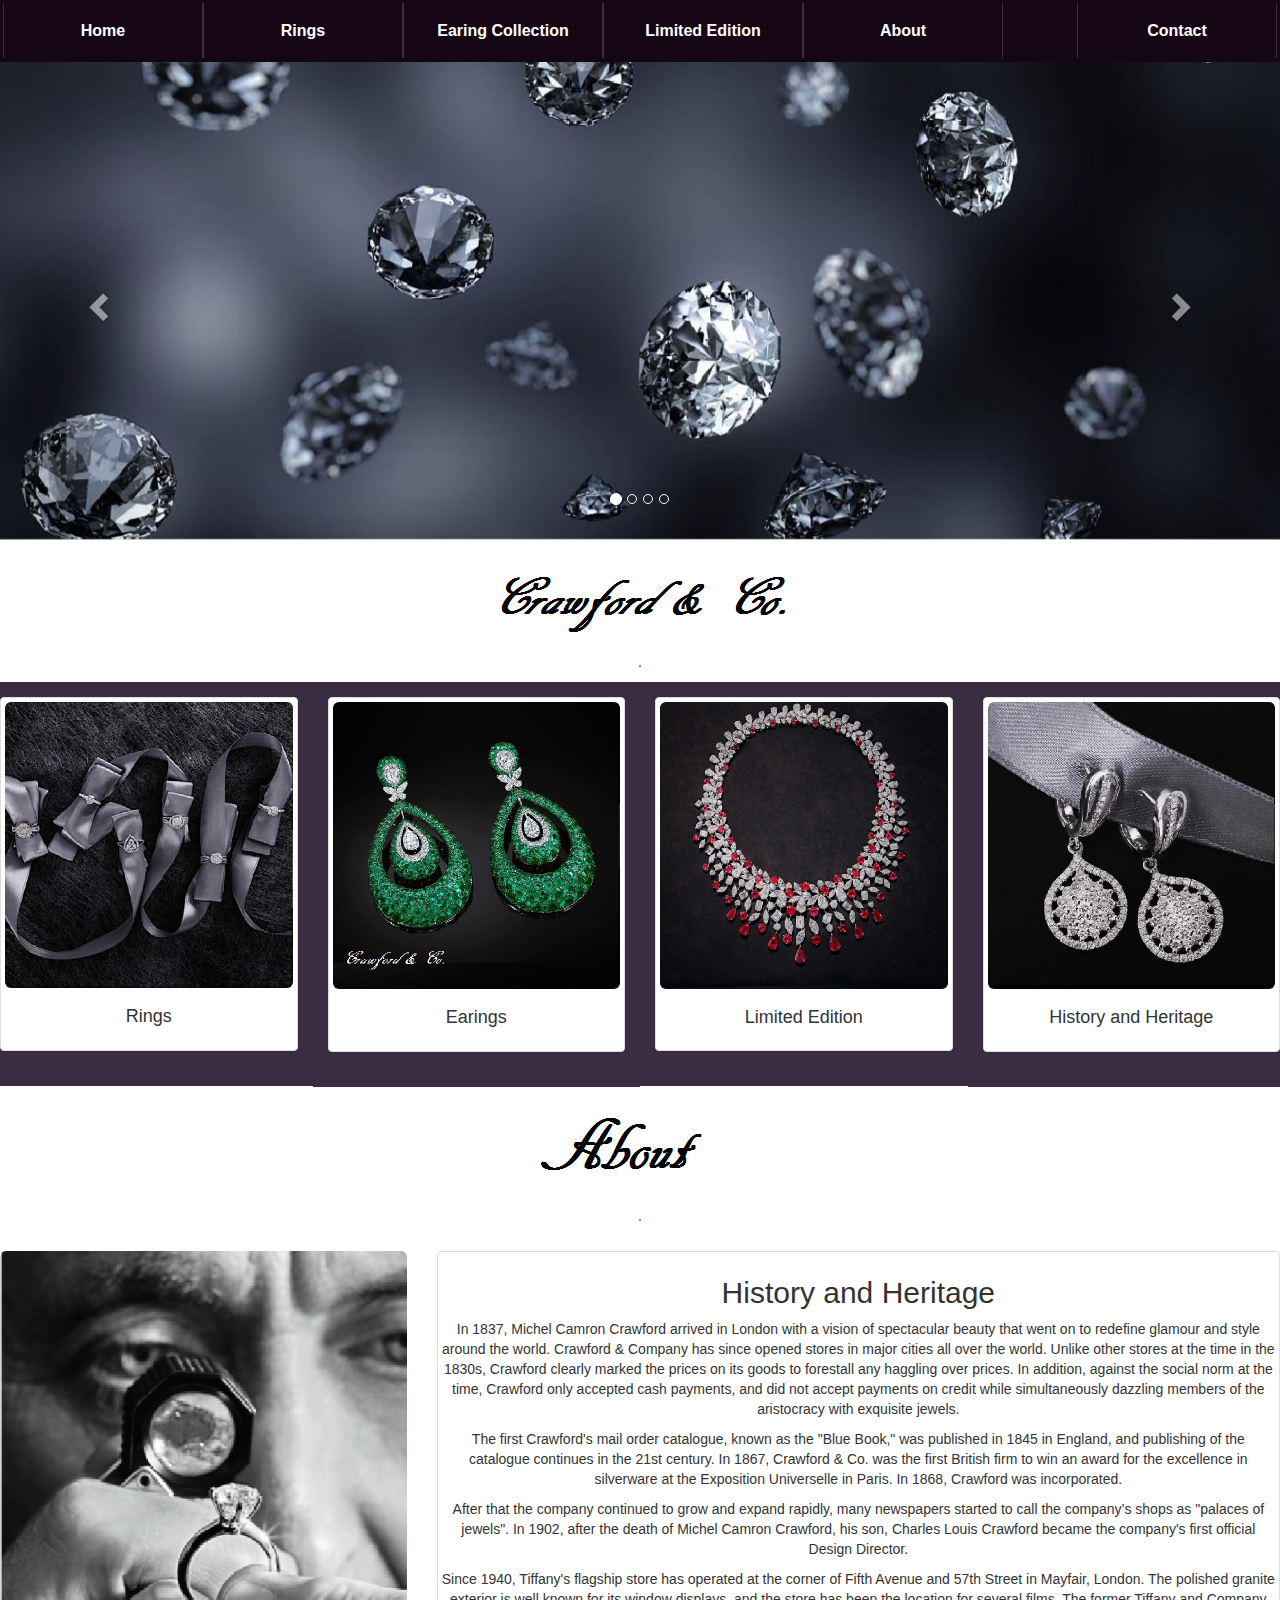
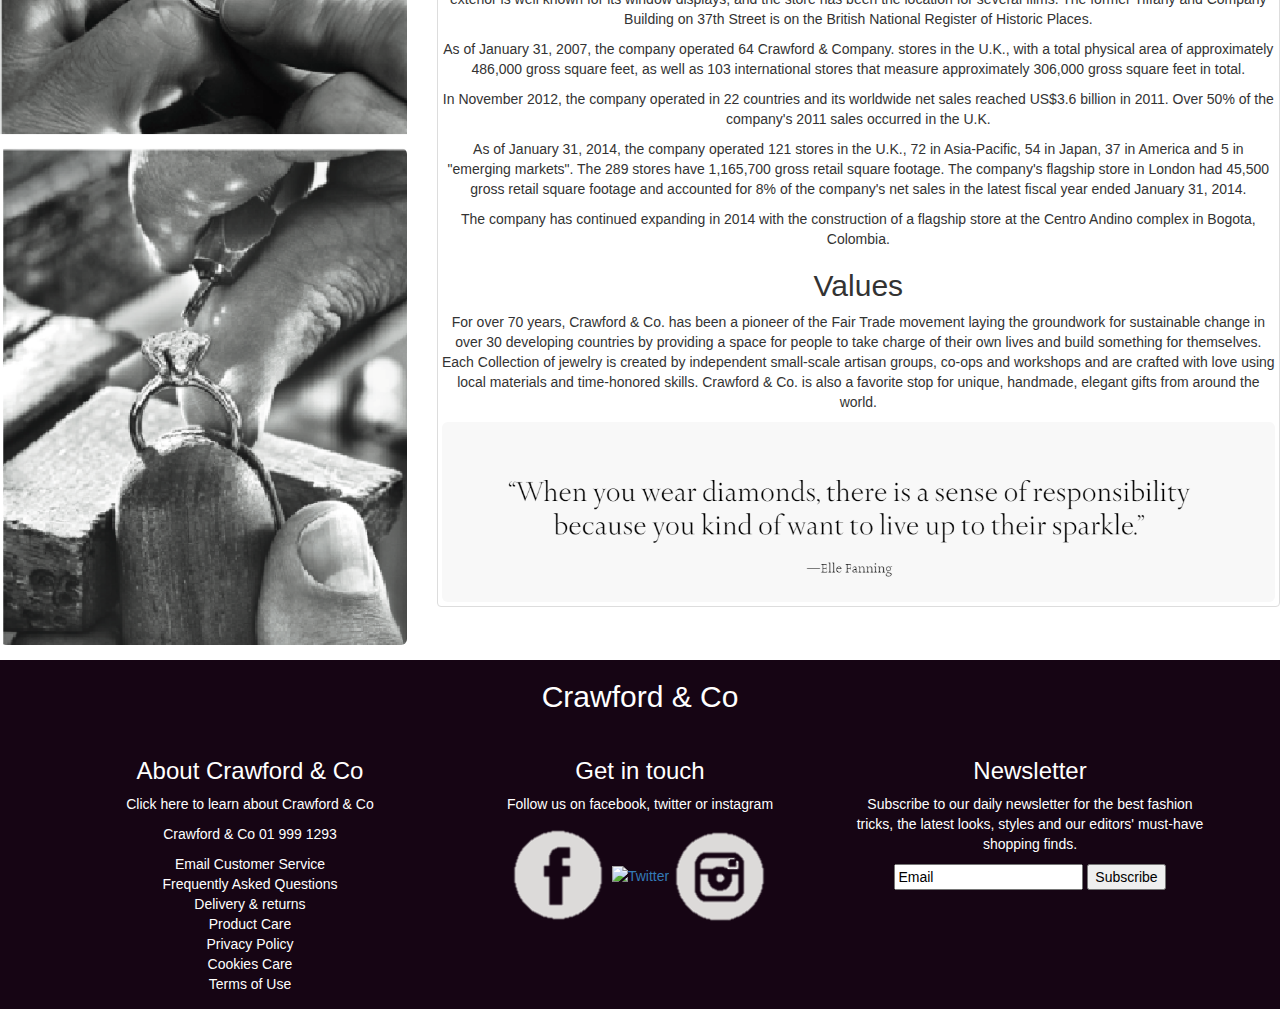
==== commit 796ab1c5: "h" ====
--- a/index.html
+++ b/index.html
@@ -5,7 +5,7 @@
 		<meta name="viewport" content="width=device-width, initial-scale=1">
 		<title>Crawford &amp; Co</title>
 		<link rel="stylesheet" type="text/CSS" href="new1.css">
-		<link rel="stylesheet" href="CSS/bootstrap.css">
+		<link rel="stylesheet" href="css/bootstrap.css">
 		<script src="jquery-3.2.0.min.js"></script>
 		<script src="js/bootstrap.min.js"></script>
 	</head>
